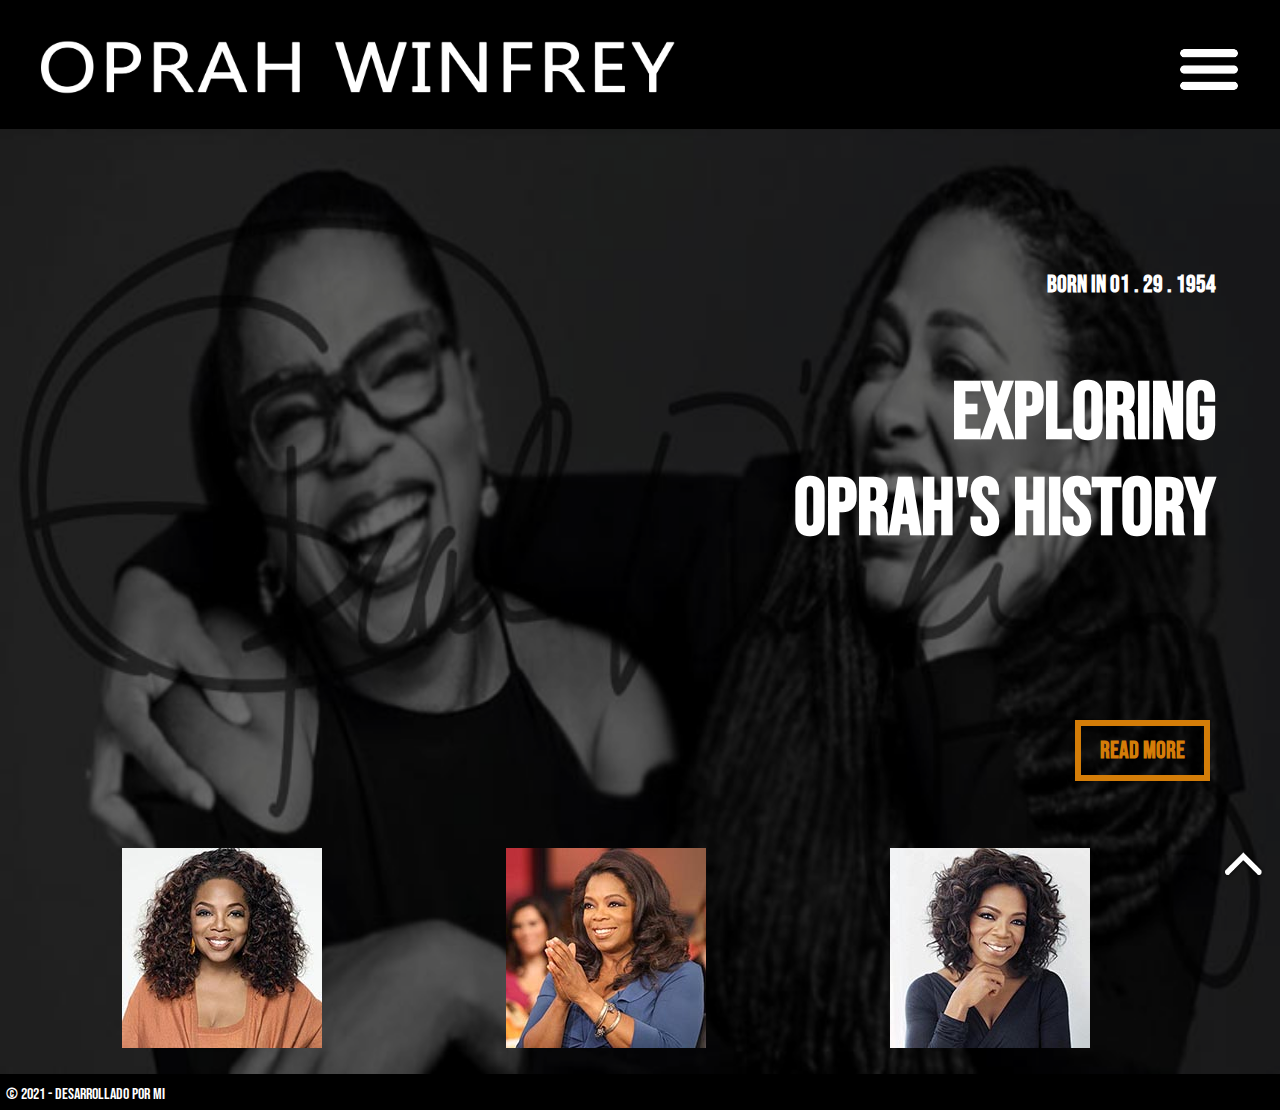
==== index.html @ 4aa7046d "Add files via upload" ====
<!doctype html>
<html lang="es">
  <head>
    <meta  charset="utf-8">
    <meta keywords= "html, up, produccion digital">
    <title>Oprah Winfrey</title>
	  
	  <link rel="preconnect" href="https://fonts.gstatic.com">
      <link href="https://fonts.googleapis.com/css2?family=Bebas+Neue&display=swap" rel="stylesheet">
	  
	<link href="css/estilos.css" type="text/css" rel="stylesheet">	
  </head>

<body>
	
	<a name="arriba"></a>
	
	<div id= "contenedor">
		<header class="header">
			<a href="index.html" >
			<img class="nombreoprah" src="img/oprahtitulo.png" alt="">
			</a>
	
			    <div id="navegador">
                    <ul>
                       <li id="seccion1" onmouseover="ver(1)" onmouseout="ocultar(1)">
		               <a herf="">
						
						   <img class="barramenu" src="img/barramenu.png" alt=""> 
					   </a>
                       <div id="subseccion1">
                           <p>
							   <a href="momentosemblematicos.html"> Emblematic Moment</a>
						   </p>
                           <p>
							   <a href="show.html"> Show</a>
						   </p>
	                       <p>
							   <a href="biography.html"> Biography</a>
						   </p>
                       </div>
                       </li>
                     </ul>
                       <div class="borrar"></div>
                    </div>
		</header>
	</div>
	
	<section>
		
		<div class="cuerpo">
			
			<img class="fondoyfirma" src="img/fondoyfirma.jpg" alt="">
			
			<div class="titulos">
			   <h2>
				BORN IN 01 . 29 . 1954
			   </h2>
			
			   <h1>
				EXPLORING OPRAH'S HISTORY
			   </h1>
			</div>
		    
			<div class="botonreadmore">
				<a target="_blank" href="https://www.biography.com/media-figure/oprah-winfrey">
					<h2 class="readmore"> 
						READ MORE
					</h2>
				</a>
			</div>
		
			<div class="c3columnas">
		        
				<div class="imagen">
			        <a href="momentosemblematicos.html">
						<img src="img/emblematicmoments.jpg" alt="">
					</a>	
				    <p class="imagen1txt"> EMBLEMATIC MOMENT </p>
				</div>
		        
				<div class="imagen">
			        <a href="show.html">
						<img src="img/show.jpg" alt=""	>
					</a>
		            <p class="imagen2txt"> SHOW </p>
				</div>
				
		        <div class="imagen">
			        <a href="biography.html">
						<img src="img/biography.jpg" alt="">
					</a>
		            <p class="imagen3txt">BIOGRAPHY </p>
				</div>
					
	        </div>
			
		</div>
	
	    <div class="arriba">
		    <a href="#arriba">
			<img src="img/flechaup.png" alt="arriba">
			</a>
	    </div>
	
			
		</section>
		
		<footer class="footer">
			<p>
				&copy 2021 - Desarrollado por Mi
			</p>
		</footer>
		
	<script type="text/javascript">
function ver(n) {
         document.getElementById("subseccion"+n).style.display="block"
         }
function ocultar(n) {
         document.getElementById("subseccion"+n).style.display="none"
         }
</script>
	
</body>
</html>
---- css/estilos.css ----
@charset "utf-8";
/* CSS Document */

*{
	margin: 0;
	padding: 0;
}

html{
	font-family: 'Bebas Neue';
	font-size: 16px;
	color: rgba(255,255,255,1.00);
}

header{
	background-color: rgba(0,0,0,1.00);
}

body{
	background-color: rgba(0,0,0,1.00);
}

.arriba{
	position: fixed;
	bottom: 0;
	right: 0;
	padding: 15px;
}

.nombreoprah{
	width: 50%;
	float: left;
	margin-left: 3%;
	margin-top: 2%;
	margin-bottom: 2%;
}

.barramenu{
	width: 17%;
	float: right;
	margin-right: 10%;
	margin-top: 3%;
	margin-bottom: 2%;
}

.fondoyfirma {
    width: 100%;
    max-width: 100%;
	
    background-image: url("../img/fondoyfirma.jpg");
    background-repeat: no-repeat;
    background-size: 100%;
    height: 105vh;
	
	opacity: 0.7
}



.titulos{
	color: rgba(255,255,255,1.00);
	position: absolute;
	top: 30%;
    left: 60%;
	margin-right: 5%;
}

h2{
	text-align: end;
}

h1{
	text-align: end;
	font-size: 80px;
	margin-top: 15%;
}

.readmore{
	color: rgba(212,125,8,1.00);
	background-color: rgba(0,0,0,0.00);
	padding: 10px;
	border:6px solid rgba(212,125,8,1.00);
	width: 8%;
	
	text-align: center;
	
	position: absolute;
	top: 80%;
    left: 84%;
}

.c3columnas { 
	width: 90%; 
	margin-left: 5%;
	margin-top: 3%;
	display: flex;
	
	position: absolute;
	top: 90%;
}

.c3columnas .imagen{
	width: 70%; 
	margin-left: 5%;
	display: flex;
}



.imagen1txt{
	color: rgba(255,255,255,1.00);
	position: absolute;
	text-align: center;
	top: 40%;
	margin-left: 1%;
	font-size: 25px;
	
	opacity: 0;             
    transition: 0.6s; 
}

           .imagen:hover .imagen1txt{
	opacity: 1;
    background-color:rgba(0,0,0,0.63);
	border:6px solid rgba(0,0,0,0.63);
}

.imagen2txt{
	color: rgba(255,255,255,1.00);
	position: absolute;
	text-align: center;
	top: 40%;
    margin-left: 6%;
	font-size: 25px;
    
	opacity: 0;             
    transition: 0.6s; 
}

           .imagen:hover .imagen2txt{
	opacity: 1;
    background-color:rgba(0,0,0,0.63);
	border:6px solid rgba(0,0,0,0.63);
}

.imagen3txt{
	color: rgba(255,255,255,1.00);
	position: absolute;
	text-align: center;
	top: 40%;
    margin-left: 5%;
	font-size: 25px;
	
    opacity: 0;             
    transition: 0.6s; 
}

           .imagen:hover .imagen3txt{
	opacity: 1;
    background-color:rgba(0,0,0,0.63);
	border:6px solid rgba(0,0,0,0.63);
}


.txtmedalla{
	font-size: 20px;
	position: absolute;
	text-align: center;
	top: 30%;
	left: 38%;
}

.contenedorslider{
	position: absolute;
	top: 35%;
	left: 30%;
}

.txtmedallasub{
	font-size: 16px;
	text-align: center;
	position:absolute;
	top: 97%;
	left: 38%;
}

.footer{
	position: absolute;
	padding:6px; 
	border-top:1px;
	
}

.parrafote {
	font-family: Arial;
	font-size: 20px;
	text-align: left;
	position:absolute;
	top: 45%;
	right: 65%;
	padding-left: 5%;
}

.yungoprah{
	position:absolute;
	top: 40%;
	left: 52%;
	width: 40%;
	border-radius: 80%;
}

.contenedorB{
	width: 90%; 
	margin-left: 5%;
	margin-top: 5%;
	display: flex;
	
	position: absolute;
	top: 90%;
}

.contenedorB .oprajB{
	width: 70%; 
	margin-left: 3%;
	display: flex;
}

.dosparrafosB{
	position:absolute;
	text-align: center;
	top:90%;
	margin-top: 10%;
	margin-top: 5%;
	padding-top: 18%;
	margin-left: 5%;
	margin-right: 5%;
	font-family: Arial;
	font-size: 20px; 
	padding-bottom: 10%;
}

.footerB{
	position:absolute;
	text-align: left;
	top:160%;
	
}

.footerE{
	position:absolute;
	text-align: left;
	top:160%;
	
}

.lb-loader,.lightbox{text-align:center;line-height:0;}

.lb-dataContainer:after,.lb-outerContainer:after{content:"";clear:both;}

body.lb-disable-scrolling{overflow:hidden;}

.lightboxOverlay{position:absolute;top:0;left:0;z-index:9999;background-color:#000;filter:alpha(Opacity=80);opacity:.8;display:none;}

.lightbox{position:absolute;left:0;width:100%;z-index:10000;font-weight:400;}

.lightbox .lb-image{display:block;height:auto;max-width:inherit;max-height:none;border:transparent;}

.lightbox a img{border:none;}

.lb-outerContainer{position:relative;width:250px;height:250px;margin:0 auto;border-radius:4px;background-color:transparent;}

.lb-loader,.lb-nav{position:fixed;left:0;}

.lb-outerContainer:after{display:table;}

.lb-loader{top:43%;height:25%;width:100%;}

.lb-cancel{display:block;width:32px;height:32px;margin:0 auto;background:url("../img/loading.gif")no-repeat;}

.lb-nav{top:50%;height:100%;margin-left:25%;z-index:10;}

.lb-container>.nav{left:0;}

.lb-nav a{outline:0;background-image:url([data-uri])}

.lb-next,.lb-prev{height:100%;cursor:pointer;display:block;}

.lb-nav a.lb-prev {display:block;float:left;width:50%;height:60px;background:url("../img/prev.png")top left no-repeat;text-align:right;outline:0;filter:alpha(Opacity=70);opacity:.7;-webkit-transition:opacity .6s;-moz-transition:opacity .6s;-o-transition:opacity .6s;transition:opacity .6s;}

.lb-nav a.lb-prev:hover{filter:alpha(Opacity=100);opacity:1;}

.lb-nav a.lb-next {display:block;float:right;width:50%;height:60px;background:url("../img/next.png")top right no-repeat;text-align:right;outline:0;filter:alpha(Opacity=70);opacity:.7;-webkit-transition:opacity .6s;-moz-transition:opacity .6s;-o-transition:opacity .6s;transition:opacity .6s;}


div .lb-nav { width: 50%; height:auto;}
div .lb-dataContainer{display: block;width: fit-content;}

.lb-nav a.lb-next:hover{filter:alpha(Opacity=100);opacity:1;}

.lb-dataContainer{margin:0 auto;padding-top:5px;width:100%;border-bottom-left-radius:4px;border-bottom-right-radius:4px;}

.lb-dataContainer:after{display:table;}

.lb-data{padding:0 4px;color:#ccc;}

.lb-data .lb-details{width:85%;float:left;text-align:left;line-height:1.1em;}

.lb-data .lb-caption{font-size:13px;font-weight:700;line-height:1em;}

.lb-data .lb-caption a{color:#4ae;}

.lb-data .lb-number{display:block;clear:left;padding-bottom:1em;font-size:12px;color:#999;}

.lb-data .lb-close {display:block;float:right;width:30px;height:30px;background:url("../img/close.png")top right no-repeat;text-align:right;outline:0;filter:alpha(Opacity=70);opacity:.7;-webkit-transition:opacity .2s;-moz-transition:opacity .2s;-o-transition:opacity .2s;transition:opacity .2s;}

.lb-data .lb-close:hover{cursor:pointer;filter:alpha(Opacity=100);opacity:1;}


.fondoyfirmaS {
    width: 100%;
    max-width: 100%;
	
    background-image: url("../img/fondoshow.jpg");
    background-repeat: no-repeat;
    background-size: 100%;
    height: 110vh;
	
	opacity: 0.5
}

.videos{
	margin-left: 5%;
	position: absolute;
	top: 23%;
}
.P1show{
	margin-left: 5%;
	margin-right: 5%;
	margin-top: 5%;
	margin-bottom: 5%;
	font-size: 20px;
	font-family: Arial;
}

#navegador li {  
   
	position: absolute; 
	width: 30%;
	float: right;
	left: 70%;
	margin-top: 2%;
	
	color: rgba(0,0,0,0.00);
 }

#subseccion1 { position: absolute; 
	            top: 100%; 
	            left: 60%;  
                background-color: #000000; 
	            display: none;
	            color: rgba(255,255,255,1.00);
}
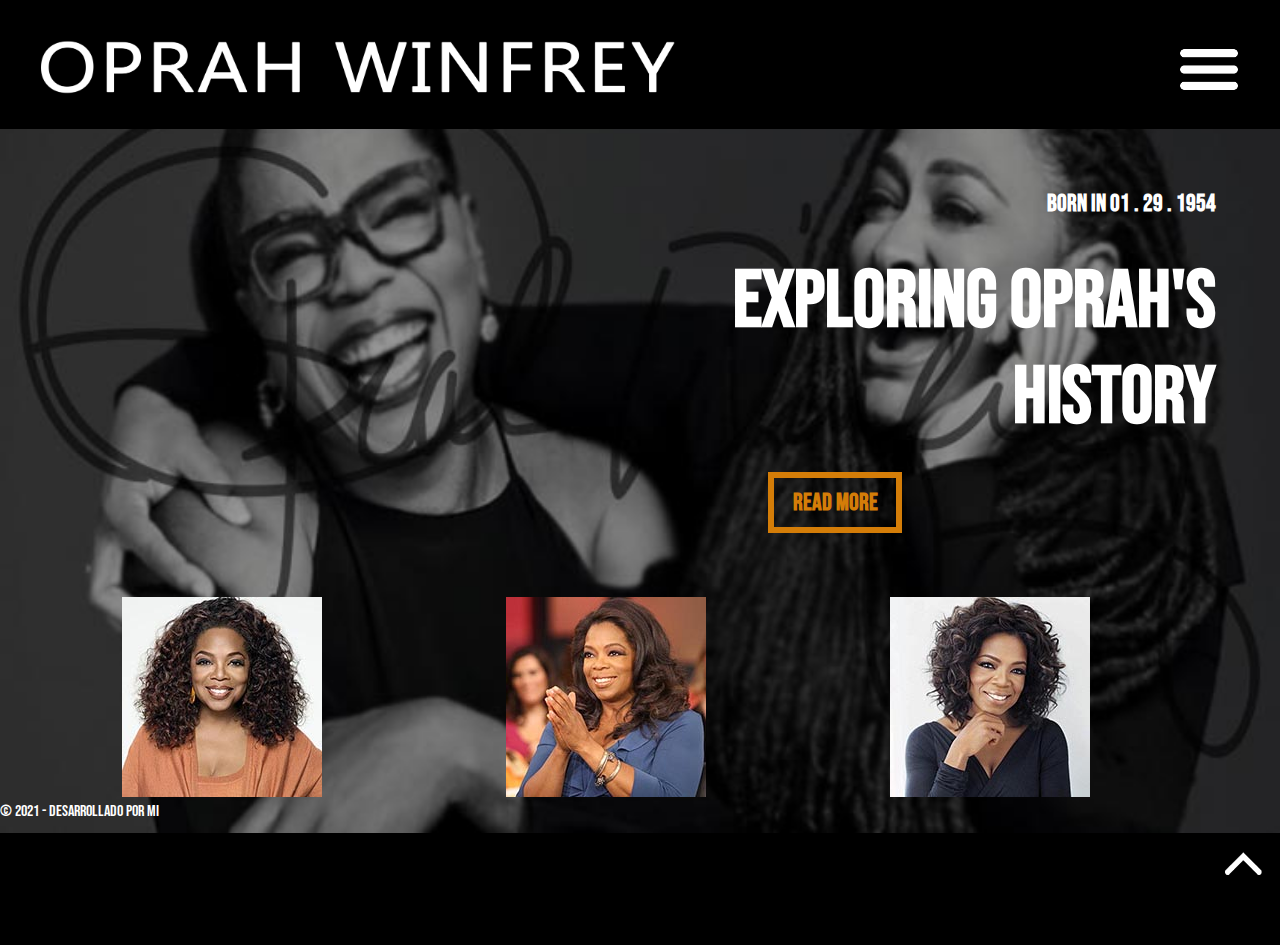
==== commit 4a164b0e: "Add files via upload" ====
--- a/index.html
+++ b/index.html
@@ -11,10 +11,6 @@
 	<link href="css/estilos.css" type="text/css" rel="stylesheet">	
   </head>
 
-<body>
-	
-	<a name="arriba"></a>
-	
 	<div id= "contenedor">
 		<header class="header">
 			<a href="index.html" >
@@ -46,11 +42,13 @@
 		</header>
 	</div>
 	
+<body class="bodyindex">
+	
+	<a name="arriba"></a>
+	
 	<section>
 		
 		<div class="cuerpo">
-			
-			<img class="fondoyfirma" src="img/fondoyfirma.jpg" alt="">
 			
 			<div class="titulos">
 			   <h2>
@@ -58,8 +56,11 @@
 			   </h2>
 			
 			   <h1>
-				EXPLORING OPRAH'S HISTORY
+				EXPLORING OPRAH'S
 			   </h1>
+				<h1>
+				HISTORY
+				</h1>
 			</div>
 		    
 			<div class="botonreadmore">
@@ -76,21 +77,21 @@
 			        <a href="momentosemblematicos.html">
 						<img src="img/emblematicmoments.jpg" alt="">
 					</a>	
-				    <p class="imagen1txt"> EMBLEMATIC MOMENT </p>
+				    <a href="momentosemblematicos.html"><p class="imagen1txt"> EMBLEMATIC MOMENT </p></a>
 				</div>
 		        
 				<div class="imagen">
 			        <a href="show.html">
 						<img src="img/show.jpg" alt=""	>
 					</a>
-		            <p class="imagen2txt"> SHOW </p>
+		            <a href="show.html"><p class="imagen2txt"> SHOW </p></a>
 				</div>
 				
 		        <div class="imagen">
 			        <a href="biography.html">
 						<img src="img/biography.jpg" alt="">
 					</a>
-		            <p class="imagen3txt">BIOGRAPHY </p>
+		            <a href="biography.html"><p class="imagen3txt">BIOGRAPHY </p></a>
 				</div>
 					
 	        </div>
--- a/css/estilos.css
+++ b/css/estilos.css
@@ -12,12 +12,10 @@
 	color: rgba(255,255,255,1.00);
 }
 
-header{
+.header{
+	position: fixed;
 	background-color: rgba(0,0,0,1.00);
-}
-
-body{
-	background-color: rgba(0,0,0,1.00);
+	opacity: 1;
 }
 
 .arriba{
@@ -43,36 +41,57 @@
 	margin-bottom: 2%;
 }
 
-.fondoyfirma {
+body{
+	background-color: rgba(0,0,0,1.00);
+	opacity: 1;
+}
+.bodyindex {
     width: 100%;
     max-width: 100%;
 	
     background-image: url("../img/fondoyfirma.jpg");
-    background-repeat: no-repeat;
+    background-size: 100%;
+	background-repeat: no-repeat;
+    height: 105vh;
+	background-color: rgba(0,0,0,1.00);
+	opacity: 1;
+}
+
+.bodyshow {
+    width: 100%;
+    max-width: 100%;
+	
+    background-image: url("../img/fondoshow.jpg");
+	background-repeat: no-repeat;
     background-size: 100%;
     height: 105vh;
 	
-	opacity: 0.7
-}
-
+	opacity: 1;
+}
 
 
 .titulos{
 	color: rgba(255,255,255,1.00);
-	position: absolute;
-	top: 30%;
-    left: 60%;
 	margin-right: 5%;
+	padding-top: 10%;
 }
 
 h2{
 	text-align: end;
+	margin-top: 5%;
+	margin-bottom: 3%;
 }
 
 h1{
 	text-align: end;
 	font-size: 80px;
-	margin-top: 15%;
+
+}
+
+.botonreadmore{
+	position:relative;
+	left: 60%;
+	width: 40%;	
 }
 
 .readmore{
@@ -80,23 +99,17 @@
 	background-color: rgba(0,0,0,0.00);
 	padding: 10px;
 	border:6px solid rgba(212,125,8,1.00);
-	width: 8%;
+	width: 20%;
 	
 	text-align: center;
-	
-	position: absolute;
-	top: 80%;
-    left: 84%;
 }
 
 .c3columnas { 
 	width: 90%; 
 	margin-left: 5%;
-	margin-top: 3%;
+	margin-top: 5%;
 	display: flex;
 	
-	position: absolute;
-	top: 90%;
 }
 
 .c3columnas .imagen{
@@ -107,106 +120,112 @@
 
 
 
-.imagen1txt{
+.imagen .imagen1txt{
 	color: rgba(255,255,255,1.00);
-	position: absolute;
 	text-align: center;
-	top: 40%;
-	margin-left: 1%;
 	font-size: 25px;
-	
 	opacity: 0;             
     transition: 0.6s; 
+	
+	position: absolute;
+	left: 10%;
+	margin-top: 5%;
 }
 
            .imagen:hover .imagen1txt{
 	opacity: 1;
     background-color:rgba(0,0,0,0.63);
 	border:6px solid rgba(0,0,0,0.63);
-}
-
-.imagen2txt{
 	color: rgba(255,255,255,1.00);
-	position: absolute;
+}
+
+.imagen .imagen2txt{
+	color: rgba(255,255,255,1.00);
+	
 	text-align: center;
-	top: 40%;
-    margin-left: 6%;
-	font-size: 25px;
-    
+	
+	font-size: 25px;    
 	opacity: 0;             
     transition: 0.6s; 
+	
+	position: absolute;
+	left: 44%;
+	margin-top: 5%;
 }
 
            .imagen:hover .imagen2txt{
 	opacity: 1;
     background-color:rgba(0,0,0,0.63);
 	border:6px solid rgba(0,0,0,0.63);
-}
-
-.imagen3txt{
 	color: rgba(255,255,255,1.00);
-	position: absolute;
+}
+
+.imagen .imagen3txt{
+	color: rgba(255,255,255,1.00);
+	
 	text-align: center;
-	top: 40%;
-    margin-left: 5%;
+	
 	font-size: 25px;
-	
     opacity: 0;             
     transition: 0.6s; 
+	
+	position: absolute;
+	left: 73%;
+	margin-top: 5%;
 }
 
            .imagen:hover .imagen3txt{
 	opacity: 1;
     background-color:rgba(0,0,0,0.63);
 	border:6px solid rgba(0,0,0,0.63);
+	color: rgba(255,255,255,1.00);
 }
 
 
 .txtmedalla{
 	font-size: 20px;
-	position: absolute;
+	padding-top: 13%;
 	text-align: center;
-	top: 30%;
-	left: 38%;
+	
 }
 
 .contenedorslider{
-	position: absolute;
-	top: 35%;
-	left: 30%;
+display: flex;
+  justify-content: center;
+  align-items: center;
+	padding-top: 3%;
 }
 
 .txtmedallasub{
 	font-size: 16px;
 	text-align: center;
-	position:absolute;
-	top: 97%;
-	left: 38%;
+	
 }
 
 .footer{
-	position: absolute;
-	padding:6px; 
-	border-top:1px;
-	
-}
-
+	
+	
+}
+.primerparrafobio{
+	padding-top:20%;
+	width: 40%;
+	
+}
 .parrafote {
 	font-family: Arial;
 	font-size: 20px;
 	text-align: left;
-	position:absolute;
-	top: 45%;
-	right: 65%;
+	
+	
 	padding-left: 5%;
 }
 
 .yungoprah{
-	position:absolute;
-	top: 40%;
-	left: 52%;
+	
 	width: 40%;
 	border-radius: 80%;
+	margin-left: 50%;
+	
 }
 
 .contenedorB{
@@ -215,8 +234,7 @@
 	margin-top: 5%;
 	display: flex;
 	
-	position: absolute;
-	top: 90%;
+	
 }
 
 .contenedorB .oprajB{
@@ -226,30 +244,27 @@
 }
 
 .dosparrafosB{
-	position:absolute;
+	
 	text-align: center;
-	top:90%;
-	margin-top: 10%;
-	margin-top: 5%;
-	padding-top: 18%;
-	margin-left: 5%;
-	margin-right: 5%;
+	
+	margin-left: 10%;
+	margin-right: 10%;
 	font-family: Arial;
 	font-size: 20px; 
 	padding-bottom: 10%;
 }
 
 .footerB{
-	position:absolute;
+	
 	text-align: left;
-	top:160%;
+	
 	
 }
 
 .footerE{
-	position:absolute;
+	
 	text-align: left;
-	top:160%;
+	
 	
 }
 
@@ -330,16 +345,16 @@
 
 .videos{
 	margin-left: 5%;
-	position: absolute;
-	top: 23%;
+	padding-top: 13%;
 }
 .P1show{
-	margin-left: 5%;
-	margin-right: 5%;
-	margin-top: 5%;
+	margin-left: 45%;
+	margin-right: 10%;
 	margin-bottom: 5%;
 	font-size: 20px;
 	font-family: Arial;
+	text-align: center;
+	background-color: rgba(0,0,0,0.45);
 }
 
 #navegador li {  
@@ -353,6 +368,23 @@
 	color: rgba(0,0,0,0.00);
  }
 
+
+a{
+color: rgba(255,255,255,1.00);text-decoration-line: none;	
+}
+
+#navegadormenu li {  
+   text-decoration-line: none;
+	
+	position: absolute; 
+	width: 30%;
+	float: right;
+	left: 70%;
+	margin-top: 4%;
+	
+	color: rgba(0,0,0,0.00);
+ }
+
 #subseccion1 { position: absolute; 
 	            top: 100%; 
 	            left: 60%;  
@@ -360,3 +392,314 @@
 	            display: none;
 	            color: rgba(255,255,255,1.00);
 }	
+
+
+@media(max-width:768px) {
+	
+	.fondoyfirma {
+		           height: 100%;
+                 }
+	.titulos{
+	         color: rgba(255,255,255,1.00);
+	         position: absolute;
+	         top: 10%;
+             left: 20%;
+	         margin-right: 5%;
+             }
+
+    h1{	
+	   font-size: 40px;
+	  }
+
+     .readmore{
+	            color: rgba(212,125,8,1.00);
+	            background-color: rgba(0,0,0,0.00);
+	            padding: 10px;
+	            border:6px solid rgba(212,125,8,1.00);
+	            width: 20%;
+	
+	            text-align: center;
+	            font-size: 20px;
+	            position: absolute;
+	            top: 40%;
+                left: 65%;
+               }
+
+      .c3columnas { 
+	               width: 80%; 
+	               left: 10%;
+	               margin-top: 0px;
+	               display: flex;
+	               flex-wrap: wrap;
+	
+	               position: absolute;
+	               top: 55%;
+                   }
+
+       .c3columnas .imagen{
+	                       width: 90%; 
+	                       display: flex;
+                           }
+	   .imagen1txt{
+	               color: rgba(255,255,255,1.00);
+	               position: absolute;
+	               text-align: center;
+	               top: 25%;
+	               margin-left: 3%;
+	               font-size: 25px;
+	               opacity: 1;      
+                   }
+
+        .imagen2txt{
+	                color: rgba(255,255,255,1.00);
+	                position: absolute;
+	                text-align: center;
+	                top: 57%;
+                    margin-left: 6%;
+	                font-size: 25px;
+	                opacity: 1;
+                    }
+
+         .imagen3txt{
+	                 color: rgba(255,255,255,1.00);
+	                 position: absolute;
+	                 text-align: center;
+	                 top: 90%;
+                     margin-left: 5%;
+	                 font-size: 25px;
+                     opacity: 1;             
+                     }
+	      .footer{
+			      top: 160%;		
+	             }
+	      .txtmedalla{
+	                  font-size: 20px;
+	                  position: absolute;
+	                  text-align: center;
+	                  top: 10%;
+	                  left: 5%;
+                     }
+
+          .contenedorslider{
+	                        position: absolute;
+	                        top: 20%;
+	                        left: 0px;
+}
+	      .mySlides{
+		             width: 100%;
+	                }
+
+          .txtmedallasub{
+	                     font-size: 16px;
+	                     text-align: center;
+	                     position:absolute;
+	                     top: 60%;
+	                     left: 5%;
+                        }
+	      .footerE{
+		           top:90%;
+	              }
+	
+	      .videos{
+	              top: 5%;
+                 }
+          .P1show{
+	              margin-top: 10%;
+                 }
+	      .footerS{
+		           top:110%;
+	               }
+	       .parrafote {
+	                   font-size: 16px;
+	                   text-align: center;
+	                   position:absolute;
+	                   top: 10%;
+	                   right: 10%;
+	                   padding-left: 5%;
+                       }
+
+           .yungoprah{
+	                  position:absolute;
+	                  top: 60%;
+	                  left: 30%;
+	                  width: 40%;
+	                  border-radius: 80%;
+                      }
+           .contenedorB{
+	                    width: 90%; 
+	                    margin-left: 5%;
+	                    margin-top: 5%;
+	                    display: flex;
+	                    flex-wrap: wrap;
+	                    position: absolute;
+	                    top: 120%;
+                        }
+
+           .dosparrafosB{
+	                     top:67%;
+	                     font-size: 16px; 
+	                     padding-bottom: 10%;
+                         }
+	
+           .footerB{
+	                top:230%;
+	
+                    }
+	
+}
+
+@media(max-width:480px) {
+
+	.fondoyfirma {
+		           height: 100%;
+                 }
+	.titulos{
+	         color: rgba(255,255,255,1.00);
+	         position: absolute;
+	         top: 10%;
+             left: 20%;
+	         margin-right: 5%;
+             }
+
+    h1{	
+	   font-size: 40px;
+	  }
+
+     .readmore{
+	            color: rgba(212,125,8,1.00);
+	            background-color: rgba(0,0,0,0.00);
+	            padding: 10px;
+	            border:6px solid rgba(212,125,8,1.00);
+	            width: 20%;
+	
+	            text-align: center;
+	            font-size: 20px;
+	            position: absolute;
+	            top: 40%;
+                left: 65%;
+               }
+
+      .c3columnas { 
+	               width: 80%; 
+	               left: 10%;
+	               margin-top: 0px;
+	               display: flex;
+	               flex-wrap: wrap;
+	
+	               position: absolute;
+	               top: 55%;
+                   }
+
+       .c3columnas .imagen{
+	                       width: 90%; 
+	                       display: flex;
+                           }
+	   .imagen1txt{
+	               color: rgba(255,255,255,1.00);
+	               position: absolute;
+	               text-align: center;
+	               top: 25%;
+	               margin-left: 3%;
+	               font-size: 25px;
+	               opacity: 1;      
+                   }
+
+        .imagen2txt{
+	                color: rgba(255,255,255,1.00);
+	                position: absolute;
+	                text-align: center;
+	                top: 57%;
+                    margin-left: 6%;
+	                font-size: 25px;
+	                opacity: 1;
+                    }
+
+         .imagen3txt{
+	                 color: rgba(255,255,255,1.00);
+	                 position: absolute;
+	                 text-align: center;
+	                 top: 90%;
+                     margin-left: 5%;
+	                 font-size: 25px;
+                     opacity: 1;             
+                     }
+	      .footer{
+			      top: 160%;		
+	             }
+	      .txtmedalla{
+	                  font-size: 20px;
+	                  position: absolute;
+	                  text-align: center;
+	                  top: 10%;
+	                  left: 5%;
+                     }
+
+          .contenedorslider{
+	                        position: absolute;
+	                        top: 20%;
+	                        left: 0px;
+}
+	      .mySlides{
+		             width: 100%;
+	                }
+
+          .txtmedallasub{
+	                     font-size: 16px;
+	                     text-align: center;
+	                     position:absolute;
+	                     top: 60%;
+	                     left: 5%;
+                        }
+	      .footerE{
+		           top:90%;
+	              }
+	
+	      .videos{
+	              top: 5%;
+                 }
+          .P1show{
+	              margin-top: 10%;
+                 }
+	      .footerS{
+		           top:110%;
+	               }
+	       .parrafote {
+	                   font-size: 16px;
+	                   text-align: center;
+	                   position:absolute;
+	                   top: 10%;
+	                   right: 10%;
+	                   padding-left: 5%;
+                       }
+
+           .yungoprah{
+	                  position:absolute;
+	                  top: 60%;
+	                  left: 30%;
+	                  width: 40%;
+	                  border-radius: 80%;
+                      }
+           .contenedorB{
+	                    width: 90%; 
+	                    margin-left: 5%;
+	                    margin-top: 5%;
+	                    display: flex;
+	                    flex-wrap: wrap;
+	                    position: absolute;
+	                    top: 120%;
+                        }
+
+           .dosparrafosB{
+	                     top:67%;
+	                     font-size: 16px; 
+	                     padding-bottom: 10%;
+                         }
+	
+           .footerB{
+	                top:230%;
+	
+                    }
+	
+}
+
+
